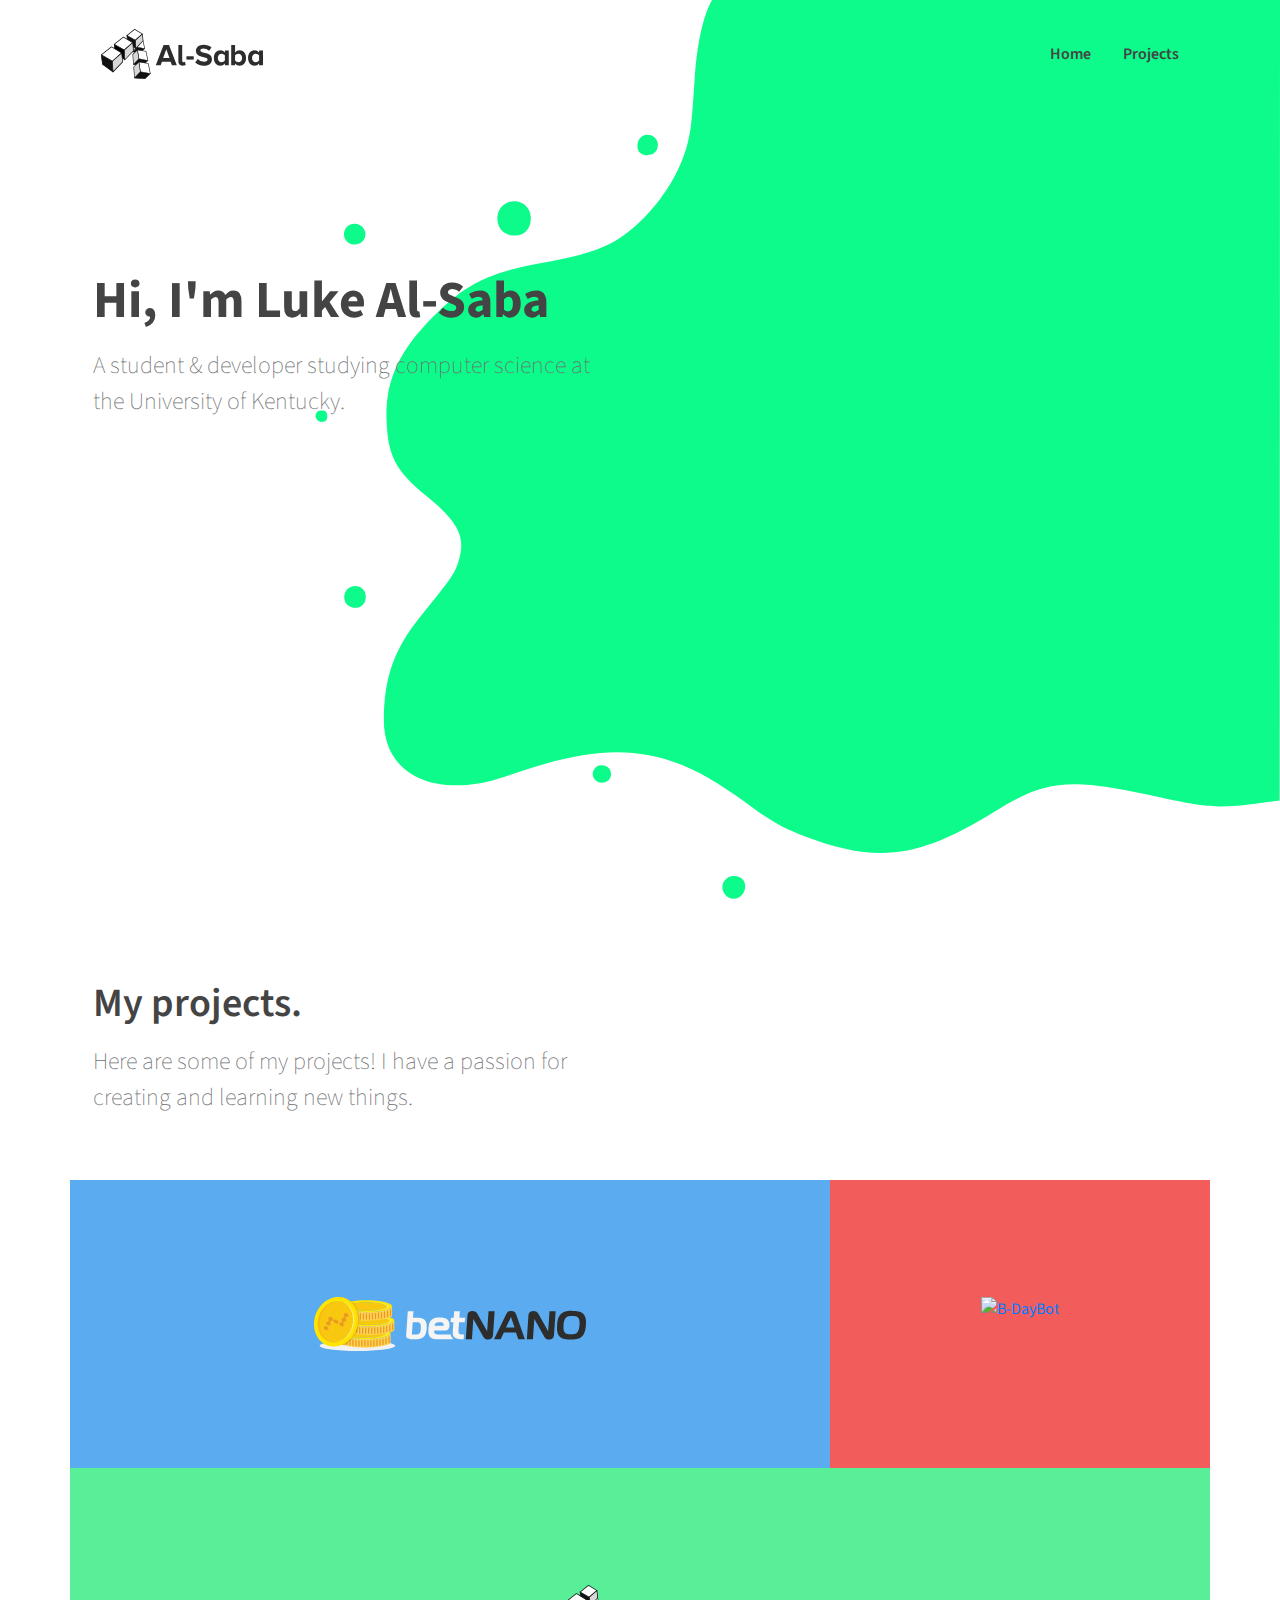
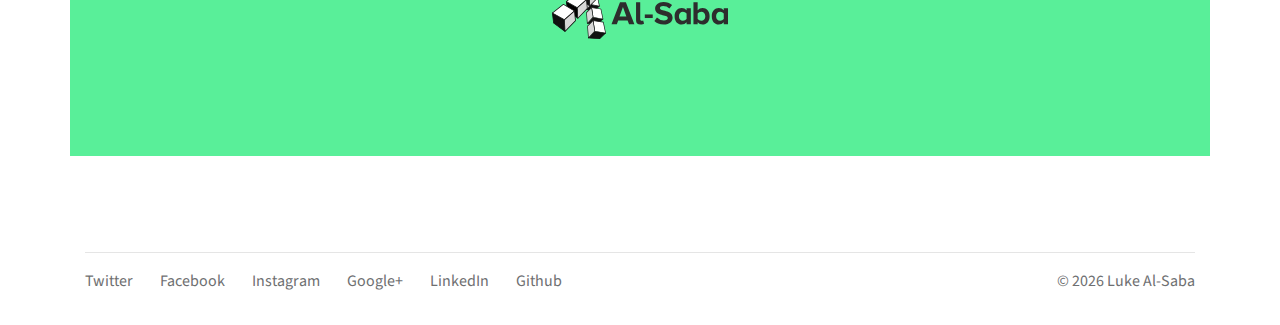
==== index.min.html @ 695acbe8 "Add Google Analytics" ====
<!doctype html>
<html lang="en" prefix="og: http://ogp.me/ns#">
<head>
<meta charset="utf-8">
<title>Luke Al-Saba | Developer Portfolio</title>
<meta name="viewport" content="width=device-width,initial-scale=1,shrink-to-fit=no">
<meta name="title" content="Luke Al-Saba | Developer Portfolio">
<meta name="author" content="Luke Al-Saba">
<meta name="description" content="Luke Al-Saba is a computer science student/developer at the University of Kentucky.">
<link rel="stylesheet" href="https://maxcdn.bootstrapcdn.com/bootstrap/4.0.0/css/bootstrap.min.css">
<link rel="stylesheet" href="https://fonts.googleapis.com/css?family=Source+Sans+Pro">
<link rel="stylesheet" type="text/css" href="css/style.css">
<link rel="image_src" href="https://al-saba.com/img/branding/al-saba.png">
<link rel="apple-touch-icon" sizes="180x180" href="img/branding/icons/apple-touch-icon.png">
<link rel="icon" type="image/png" sizes="32x32" href="img/branding/icons/favicon-32x32.png">
<link rel="icon" type="image/png" sizes="16x16" href="img/branding/icons/favicon-16x16.png">
<link rel="manifest" href="img/branding/icons/site.webmanifest">
<link rel="mask-icon" href="img/branding/icons/safari-pinned-tab.svg" color="#5bbad5">
<link rel="shortcut icon" href="img/branding/icons/favicon.ico">
<meta name="msapplication-TileColor" content="#ffffff">
<meta name="msapplication-config" content="img/branding/icons/browserconfig.xml">
<meta name="theme-color" content="#ffffff">
<script type="application/ld+json">
{
        "@context": "http://schema.org/",
        "@type": "Person",
        "name": "Luke Al-Saba",
        "jobTitle": "Developer",
        "url": "https://al-saba.com/",
        "image": "https://al-saba.com/img/branding/al-saba.png",
        "sameAs": [
            "https://twitter.com/LukeAlSaba/",
            "https://www.facebook.com/LukeAlSaba/",
            "https://www.instagram.com/LukeAlSaba/",
            "https://plus.google.com/+LukeAlSaba/",
            "https://www.linkedin.com/in/LukeAlSaba/",
            "https://github.com/LukeAlSaba/",
            "https://al-saba.com/"
        ]
    }
</script>
<meta property="og:type" content="website">
<meta property="og:locale" content="en_US">
<meta property="og:url" content="https://al-saba.com/">
<meta property="og:site_name" content="Luke Al-Saba">
<meta property="og:title" content="Luke Al-Saba | Developer Portfolio">
<meta property="og:description" content="Luke Al-Saba is a computer science student/developer at the University of Kentucky.">
<meta property="og:image" content="https://al-saba.com/img/branding/al-saba.png">
<meta property="og:image:type" content="image/png">
<meta property="og:image:width" content="400">
<meta property="og:image:height" content="400">
<meta property="og:image:alt" content="Al-Saba Logo">
<meta name="twitter:card" content="summary">
<meta name="twitter:site" content="@LukeAlSaba">
<meta name="twitter:title" content="Luke Al-Saba | Developer Portfolio">
<meta name="twitter:description" content="Luke Al-Saba is a computer science student/developer at the University of Kentucky.">
<meta name="twitter:image" content="https://al-saba.com/img/branding/al-saba.png">
<meta name="twitter:image:alt" content="Al-Saba Logo">
<meta itemprop="url" content="https://al-saba.com/">
<meta itemprop="name" content="Luke Al-Saba">
<meta itemprop="description" content="Luke Al-Saba is a computer science student/developer at the University of Kentucky.">
<meta itemprop="image" content="https://al-saba.com/img/branding/al-saba.png">
<meta itemprop="thumbnailUrl" content="https://al-saba.com/img/branding/al-saba.png">
<script async src="https://www.googletagmanager.com/gtag/js?id=UA-119254721-1"></script>
<script>function gtag(){dataLayer.push(arguments)}window.dataLayer=window.dataLayer||[],gtag("js",new Date),gtag("config","UA-119254721-1")</script>
</head>
<body>
<img src="img/branding/al-saba.png" style="position:absolute;width:100%;z-index:-100" alt="image_src">
<header class="home container" role="banner">
<nav class="navbar navbar-light navbar-expand-lg py-4" role="navigation">
<a class="navbar-brand" href="https://al-saba.com/">
<img src="img/branding/al-saba.svg" alt="Al-Saba Logo">
</a>
<div id="navbar-content" class="collapse navbar-collapse">
<ul class="navbar-nav ml-auto">
<li class="nav-item" onclick='scroll_to_section(".home")'>Home</li>
<li class="nav-item" onclick='scroll_to_section(".projects")'>Projects</li>
</ul>
</div>
</nav>
<div class="row">
<div class="col-xs-12 col-md-6 pl-2">
<h1 class="col-12 mb-3">Hi, I'm <span>Luke Al-Saba</span></h1>
<p class="col-12">A student & developer studying computer science at the University of Kentucky.</p>
</div>
<img class="background" src="img/illustrations/background.svg" alt="">
<div id="webgl" class="col-xs-12 col-md-6 p-0"></div>
</div>
</header>
<main class="container">
<section class="projects">
<div class="row mt-5 pl-2">
<h2 class="col-12 mb-3">My projects.</h2>
<p class="col-xs-12 col-md-8 col-lg-6">Here are some of my projects! I have a passion for creating and learning new things.</p>
</div>
<div class="row my-5">
<a id="betnano" class="col-xs-12 col-md-8 project" href="https://github.com/LukeAlSaba/betnano.win" target="_blank" rel="noopener">
<div class="row h-100">
<img src="img/projects/betnano.svg" class="m-auto d-block" title="betNano" alt="betNano">
</div>
</a>
<a id="b-daybot" class="col-xs-12 col-md-4 project" href="https://github.com/LukeAlSaba/B-DayBot" target="_blank" rel="noopener">
<div class="row h-100">
<img src="img/projects/b-daybot.svg" class="m-auto d-block" title="B-DayBot" alt="B-DayBot">
</div>
</a>
<a id="al-saba" class="col-12 project" href="https://github.com/LukeAlSaba/al-saba.com" target="_blank" rel="noopener">
<div class="row h-100">
<img src="img/branding/al-saba.svg" class="m-auto d-block" title="Al-Saba" alt="Al-Saba">
</div>
</a>
</div>
</section>
<hr>
<footer class="row" role="contentinfo">
<ul class="col-xs-12 col-md-8">
<li><a href="https://twitter.com/LukeAlSaba/" target="_blank" rel="noopener">Twitter</a></li>
<li><a href="https://www.facebook.com/LukeAlSaba/" target="_blank" rel="noopener">Facebook</a></li>
<li><a href="https://www.instagram.com/LukeAlSaba/" target="_blank" rel="noopener">Instagram</a></li>
<li><a href="https://plus.google.com/+LukeAlSaba/" target="_blank" rel="noopener">Google+</a></li>
<li><a href="https://www.linkedin.com/in/LukeAlSaba/" target="_blank" rel="noopener">LinkedIn</a></li>
<li><a href="https://github.com/LukeAlSaba/" target="_blank" rel="noopener">Github</a></li>
</ul>
<div id="copyright" class="col-sm-12 col-md-4 text-md-right"></div>
</footer>
</main>
<script src="https://ajax.googleapis.com/ajax/libs/jquery/3.3.1/jquery.min.js"></script>
<script type="text/javascript" src="https://cdnjs.cloudflare.com/ajax/libs/three.js/91/three.min.js"></script>
<script src="js/webgl.min.js"></script>
<script type="text/javascript">function scroll_to_section(o){$("html").animate({scrollTop:$(o).offset().top},"slow")}$("#copyright").html("&copy "+(new Date).getFullYear()+" Luke Al-Saba")</script>
</body>
</html>
---- css/style.css ----
*:not(.background){z-index:1}html,body{font-family:"Source Sans Pro", sans-serif;text-align:left;background:#fff;color:#444}.background{position:absolute;height:110vh;top:0;right:0}header{height:100vh}section{padding:2em 0}#webgl{height:50vh;margin-top:12vh}nav img{height:2.5em}nav li{margin-left:2em;font-size:1em;font-weight:600}nav li:hover{cursor:pointer;color:#585858}h1{margin-top:18vh;font-size:3.25em;font-weight:bolder}h2{font-size:2.5em;font-weight:600}p{font-size:1.5em;font-weight:100;color:#6e6f71}span{white-space:nowrap}.project{padding:13vh 0;transition:all .12s ease-in-out}.project:hover{cursor:pointer}.project img{height:6vh}#betnano{background:#5babf1}#betnano:hover{background:#6fbfff}#b-daybot{background:#f25d5c}#b-daybot:hover{background:#ff7170}#al-saba{background:#59ef99}#al-saba:hover{background:#6dffad}footer{padding-bottom:1em;font-size:1em;color:#6e6f71}footer li{display:inline;margin-right:1.5em;list-style-type:none}footer a{text-decoration:none;color:#6e6f71}footer a:hover{color:#4e4f51}@media (max-width: 768px){h1{margin-top:6vh;font-size:2.5em}h2{font-size:2.25em}footer ul,footer div{text-align:center}#webgl{height:40vh;margin-top:0}}
/*# sourceMappingURL=style.css.map */
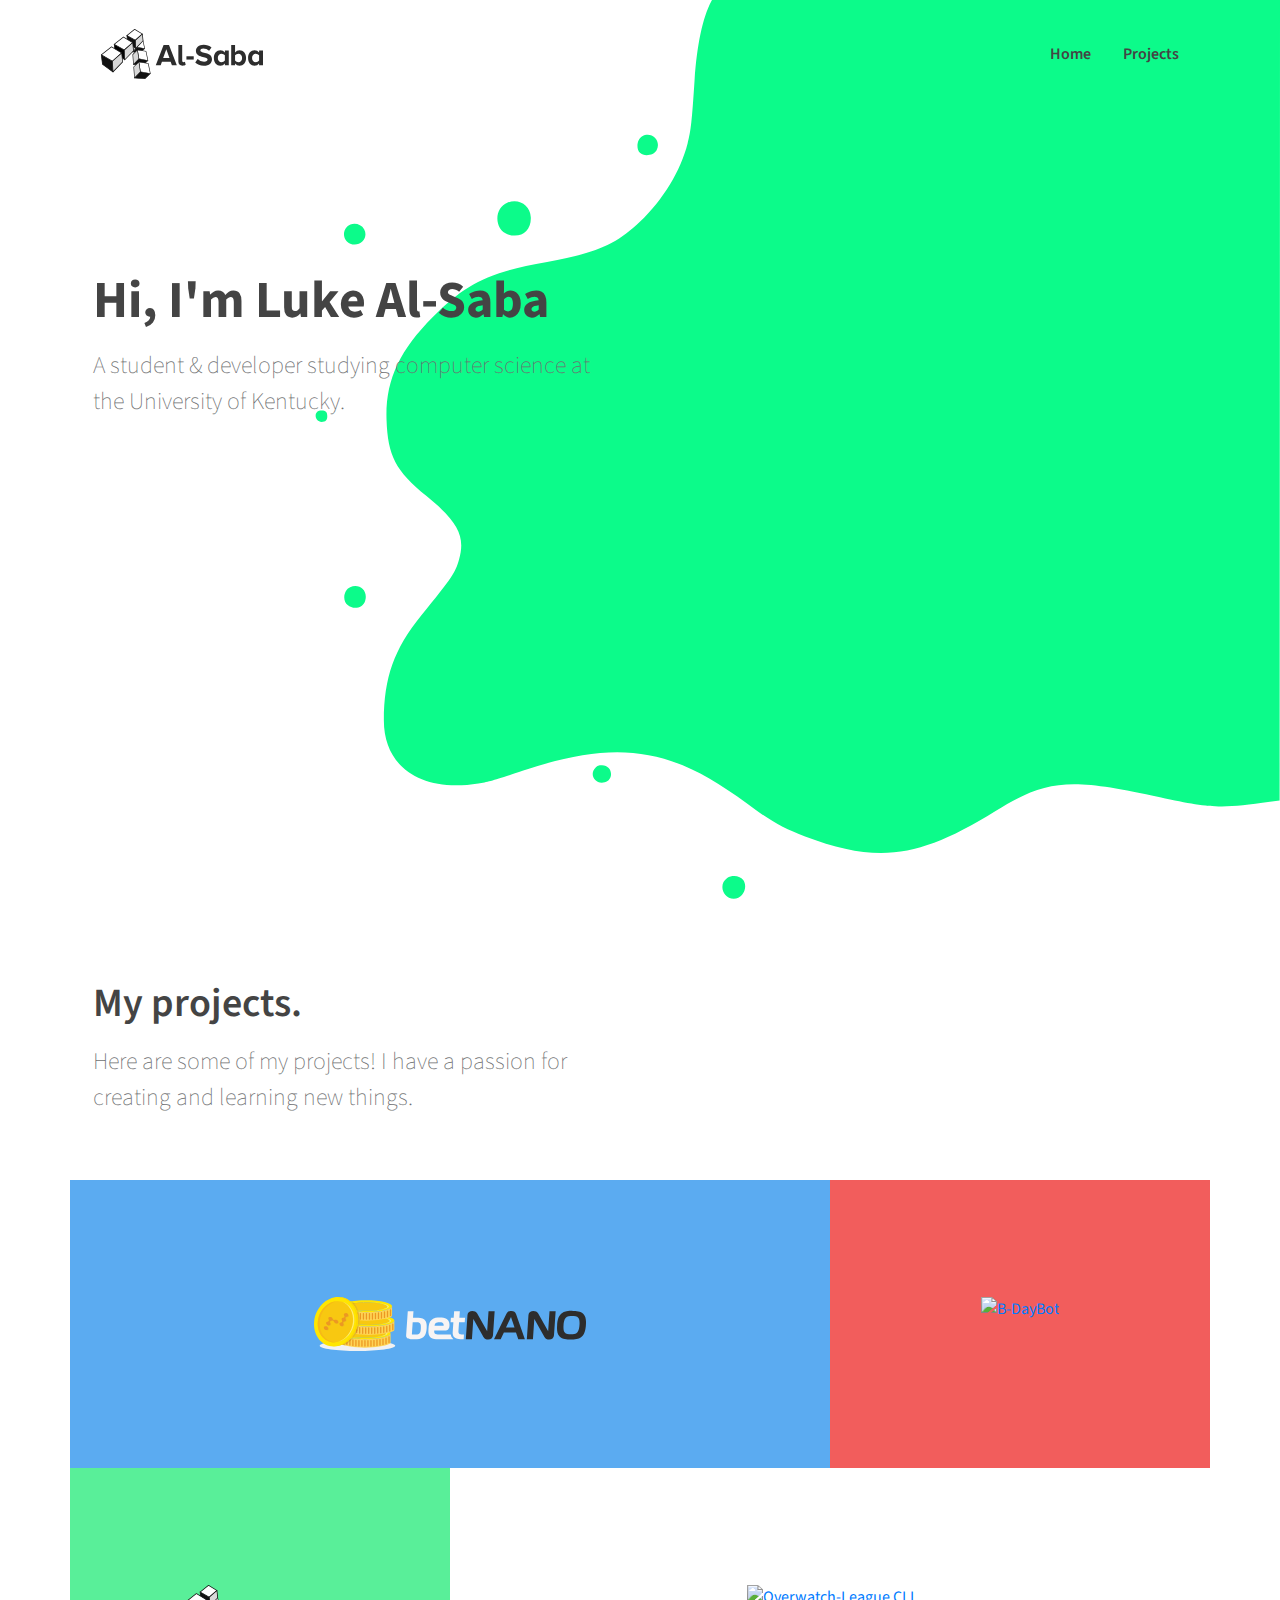
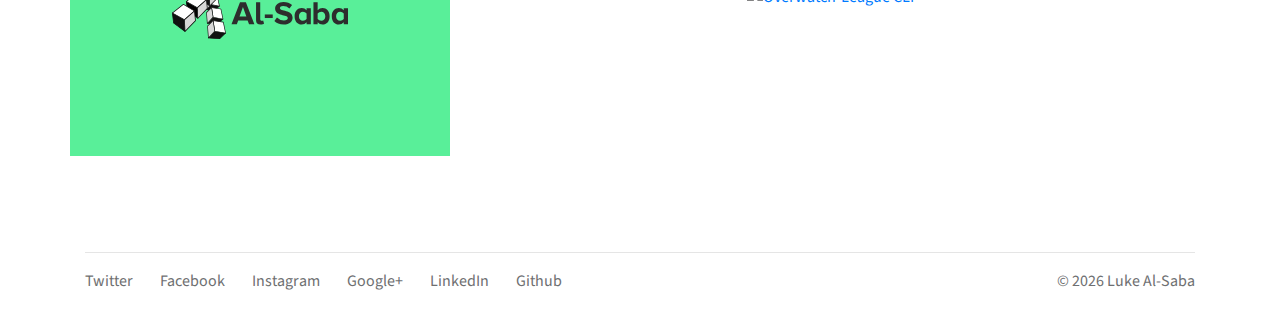
==== commit 24cb6016: "Change link for betnano project" ====
--- a/index.min.html
+++ b/index.min.html
@@ -94,7 +94,7 @@
 <p class="col-xs-12 col-md-8 col-lg-6">Here are some of my projects! I have a passion for creating and learning new things.</p>
 </div>
 <div class="row my-5">
-<a id="betnano" class="col-xs-12 col-md-8 project" href="https://github.com/LukeAlSaba/betnano.win" target="_blank" rel="noopener">
+<a id="betnano" class="col-xs-12 col-md-8 project" href="https://betnano.win/" target="_blank" rel="noopener">
 <div class="row h-100">
 <img src="img/projects/betnano.svg" class="m-auto d-block" title="betNano" alt="betNano">
 </div>
@@ -104,9 +104,14 @@
 <img src="img/projects/b-daybot.svg" class="m-auto d-block" title="B-DayBot" alt="B-DayBot">
 </div>
 </a>
-<a id="al-saba" class="col-12 project" href="https://github.com/LukeAlSaba/al-saba.com" target="_blank" rel="noopener">
+<a id="al-saba" class="col-xs-12 col-md-4 project" href="https://github.com/LukeAlSaba/al-saba.com" target="_blank" rel="noopener">
 <div class="row h-100">
 <img src="img/branding/al-saba.svg" class="m-auto d-block" title="Al-Saba" alt="Al-Saba">
+</div>
+</a>
+<a id="overwatch-league" class="col-xs-12 col-md-8 project" href="https://github.com/LukeAlSaba/overwatch-league" target="_blank" rel="noopener">
+<div class="row h-100">
+<img src="img/projects/overwatch-league.svg" class="m-auto d-block" title="Overwatch-League CLI" alt="Overwatch-League CLI">
 </div>
 </a>
 </div>
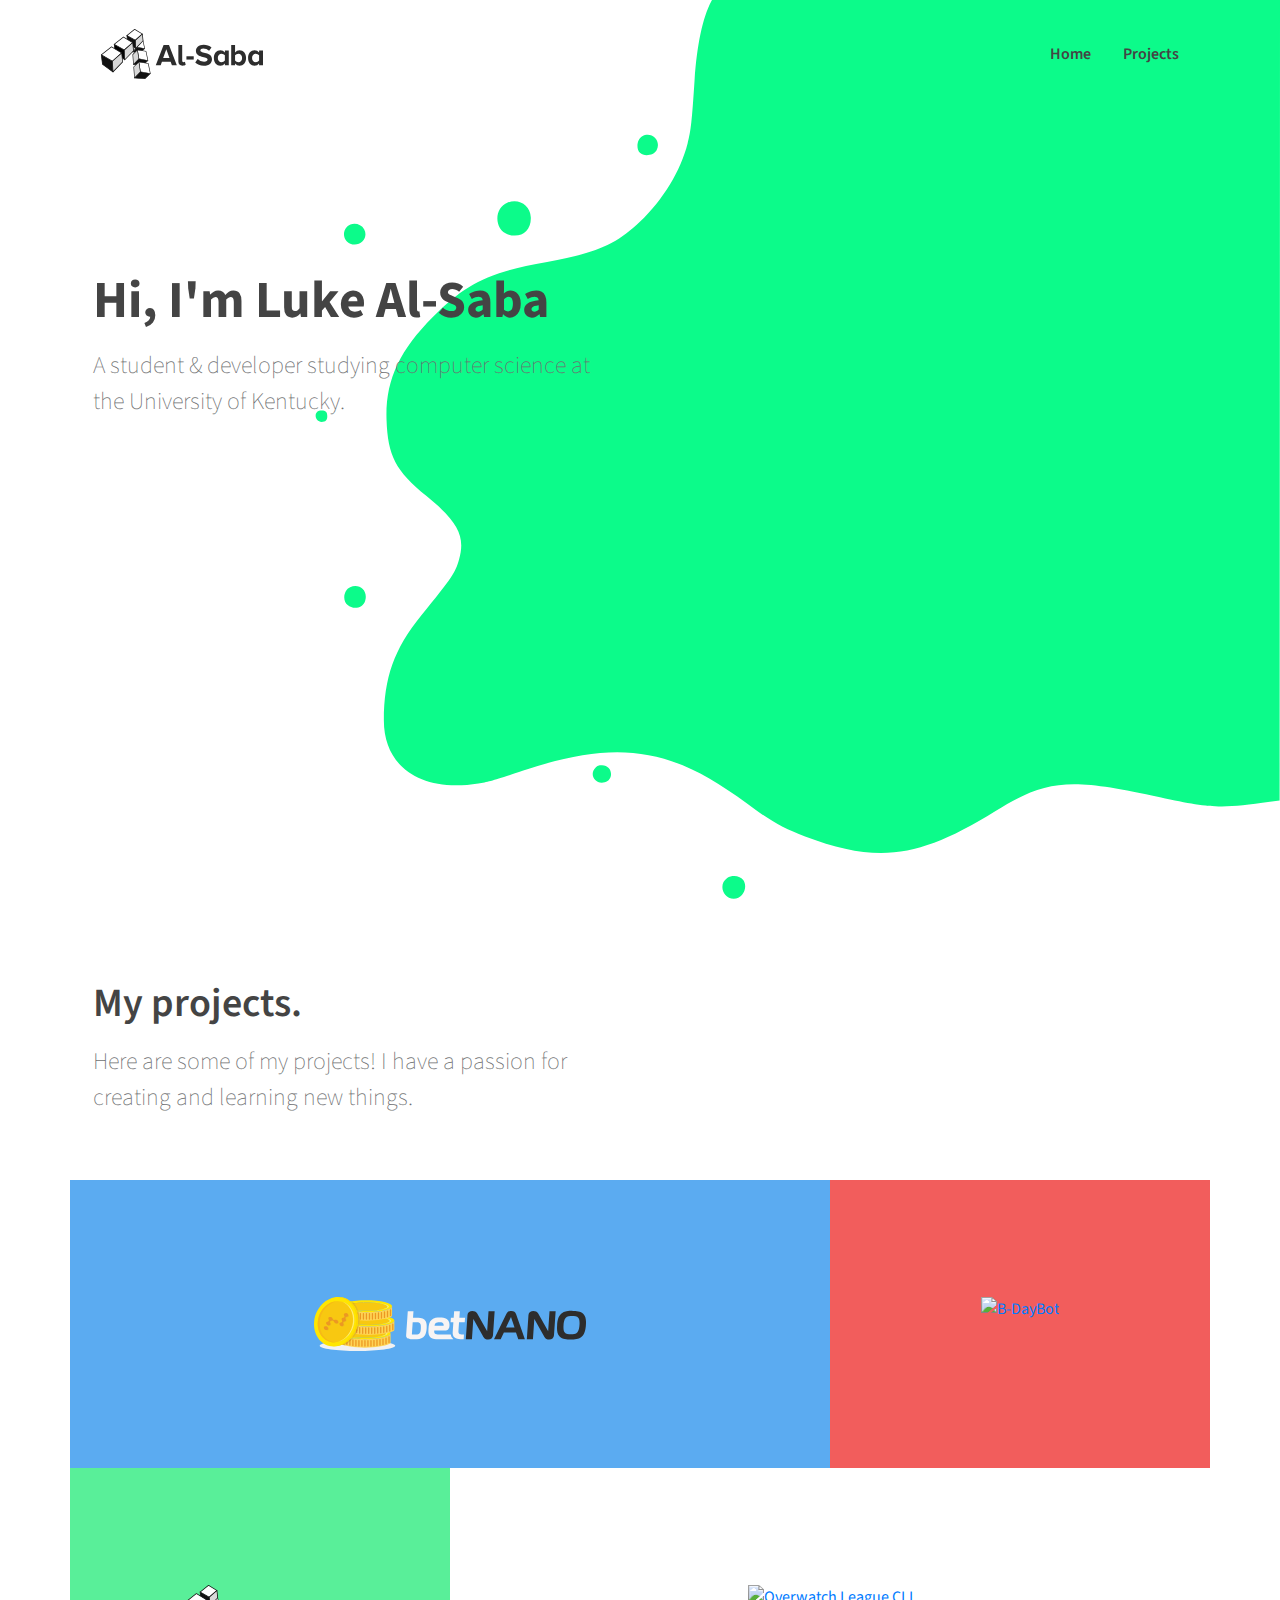
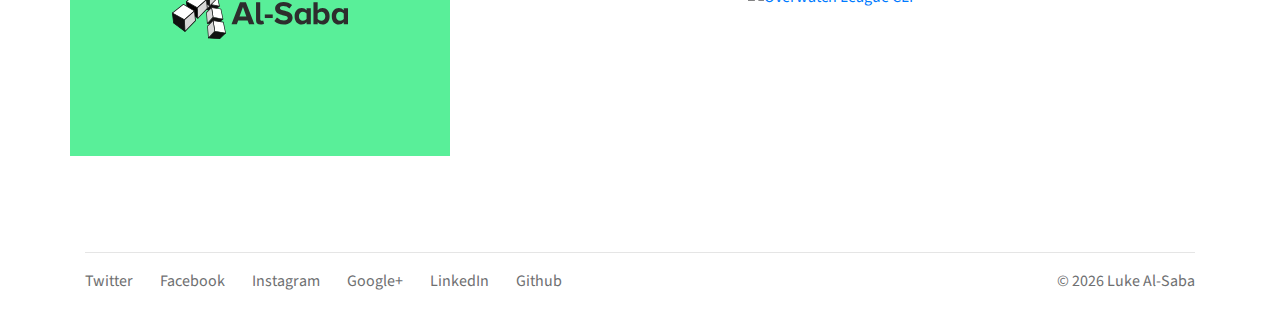
==== commit c4aea5be: "Fix owleague project link" ====
--- a/index.min.html
+++ b/index.min.html
@@ -109,9 +109,9 @@
 <img src="img/branding/al-saba.svg" class="m-auto d-block" title="Al-Saba" alt="Al-Saba">
 </div>
 </a>
-<a id="overwatch-league" class="col-xs-12 col-md-8 project" href="https://github.com/LukeAlSaba/overwatch-league" target="_blank" rel="noopener">
+<a id="overwatch-league" class="col-xs-12 col-md-8 project" href="https://github.com/LukeAlSaba/owleague" target="_blank" rel="noopener">
 <div class="row h-100">
-<img src="img/projects/overwatch-league.svg" class="m-auto d-block" title="Overwatch-League CLI" alt="Overwatch-League CLI">
+<img src="img/projects/overwatch-league.svg" class="m-auto d-block" title="Overwatch League CLI" alt="Overwatch League CLI">
 </div>
 </a>
 </div>
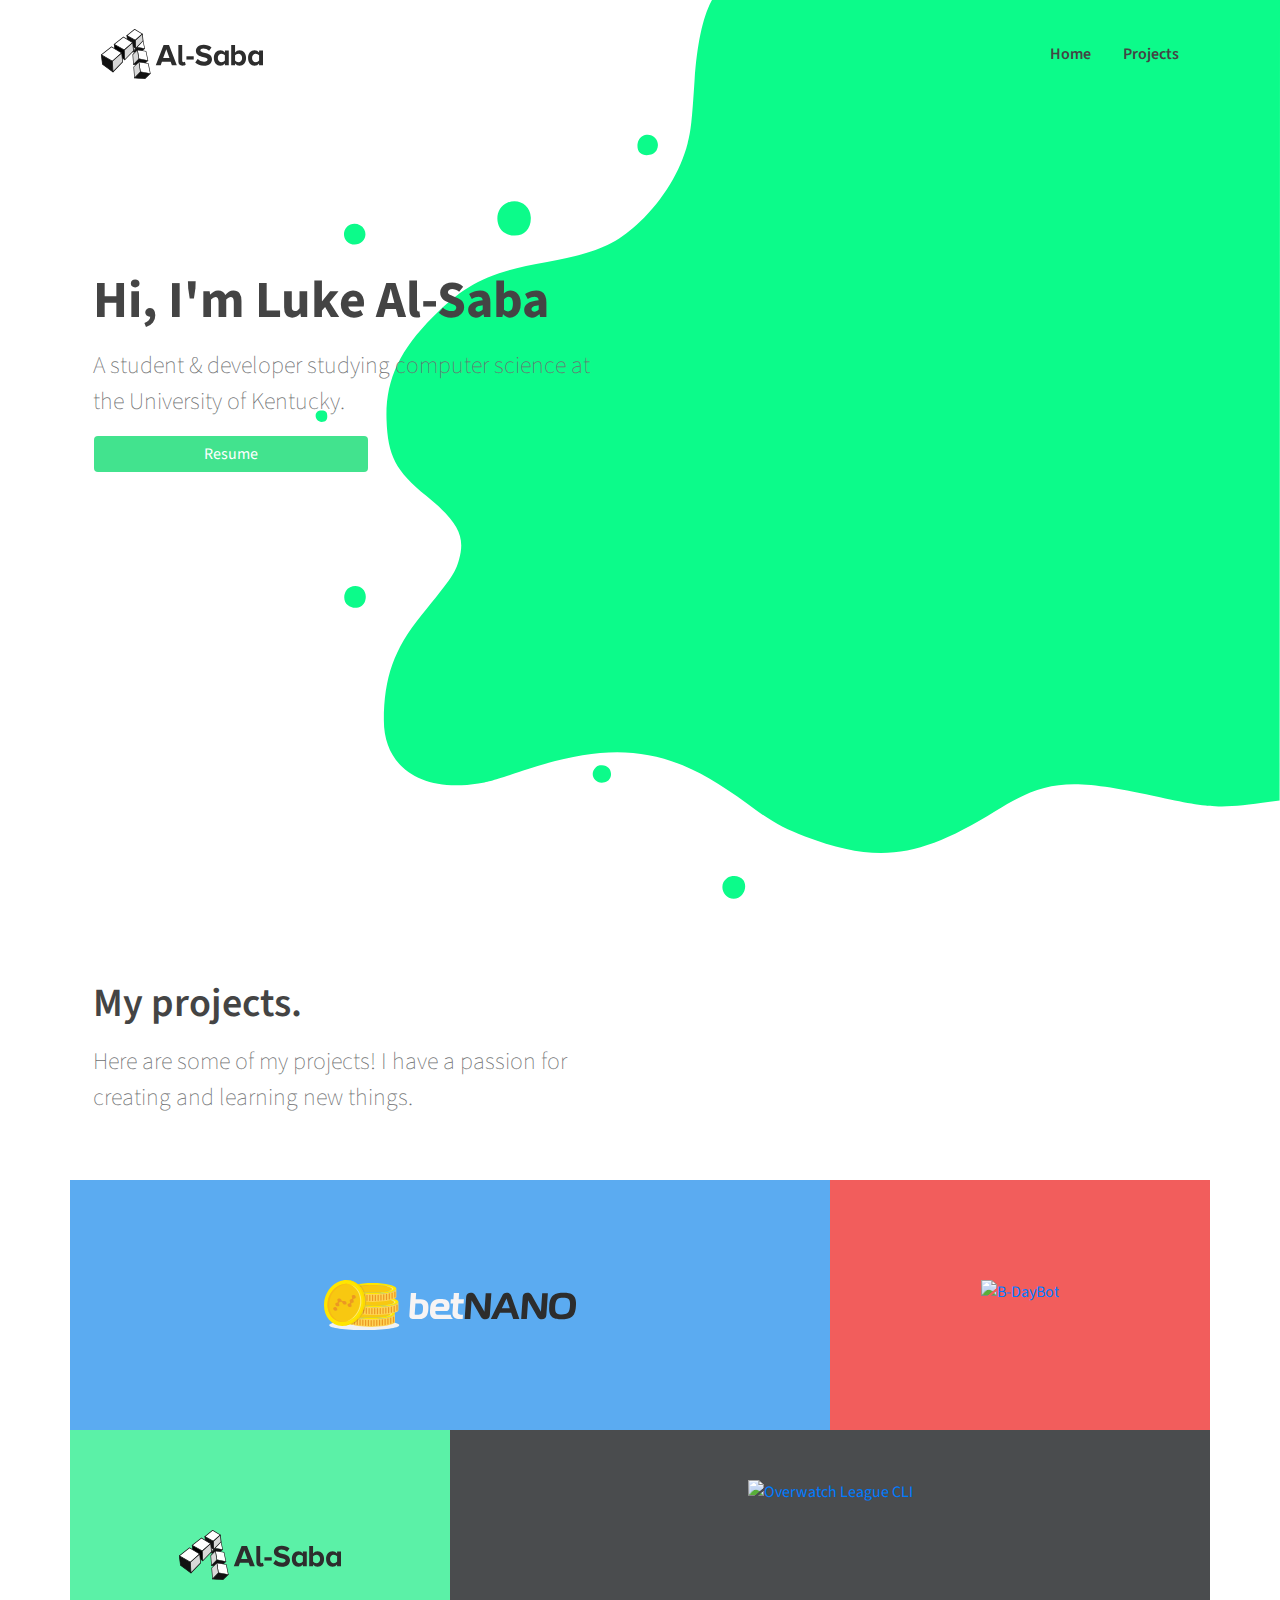
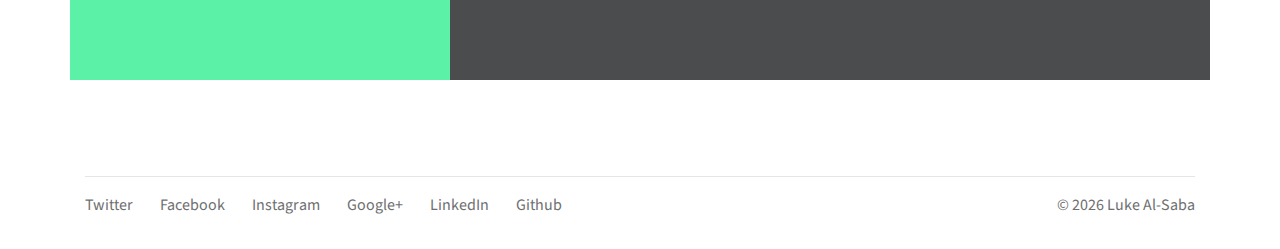
==== commit de09bce8: "Add button that links to resume" ====
--- a/index.min.html
+++ b/index.min.html
@@ -82,6 +82,7 @@
 <div class="col-xs-12 col-md-6 pl-2">
 <h1 class="col-12 mb-3">Hi, I'm <span>Luke Al-Saba</span></h1>
 <p class="col-12">A student & developer studying computer science at the University of Kentucky.</p>
+<a href="documents/resume.pdf" target="_blank" rel="noopener"><button class="col-6 ml-3">Resume</button></a>
 </div>
 <img class="background" src="img/illustrations/background.svg" alt="">
 <div id="webgl" class="col-xs-12 col-md-6 p-0"></div>
--- a/css/style.css
+++ b/css/style.css
@@ -1,2 +1,2 @@
-*:not(.background){z-index:1}html,body{font-family:"Source Sans Pro", sans-serif;text-align:left;background:#fff;color:#444}.background{position:absolute;height:110vh;top:0;right:0}header{height:100vh}section{padding:2em 0}#webgl{height:50vh;margin-top:12vh}nav img{height:2.5em}nav li{margin-left:2em;font-size:1em;font-weight:600}nav li:hover{cursor:pointer;color:#585858}h1{margin-top:18vh;font-size:3.25em;font-weight:bolder}h2{font-size:2.5em;font-weight:600}p{font-size:1.5em;font-weight:100;color:#6e6f71}span{white-space:nowrap}.project{padding:13vh 0;transition:all .12s ease-in-out}.project:hover{cursor:pointer}.project img{height:6vh}#betnano{background:#5babf1}#betnano:hover{background:#6fbfff}#b-daybot{background:#f25d5c}#b-daybot:hover{background:#ff7170}#al-saba{background:#59ef99}#al-saba:hover{background:#6dffad}footer{padding-bottom:1em;font-size:1em;color:#6e6f71}footer li{display:inline;margin-right:1.5em;list-style-type:none}footer a{text-decoration:none;color:#6e6f71}footer a:hover{color:#4e4f51}@media (max-width: 768px){h1{margin-top:6vh;font-size:2.5em}h2{font-size:2.25em}footer ul,footer div{text-align:center}#webgl{height:40vh;margin-top:0}}
+*:not(.background){z-index:1}html,body{font-family:"Source Sans Pro", sans-serif;text-align:left;background:#fff;color:#444}.background{position:absolute;height:110vh;min-height:400px;top:0;right:0}header{height:100vh}section{padding:2em 0}#webgl{height:50vh;min-height:200px;margin-top:12vh}nav img{height:2.5em}nav li{margin-left:2em;font-size:1em;font-weight:600}nav li:hover{cursor:pointer;color:#585858}h1{margin-top:18vh;font-size:3.25em;font-weight:bolder}h2{font-size:2.5em;font-weight:600}p{font-size:1.5em;font-weight:100;color:#6e6f71}span{white-space:nowrap}button{padding:6px;border-radius:4px;border:0 none;cursor:pointer;transition:all 150ms linear;background:#42e38e;color:#fff}button:hover{transition:all 150ms linear;opacity:.85}button:active{transition:all 150ms linear;opacity:.75}button:focus{outline:1px solid #fff;outline-offset:-4px}.project{height:30vh;max-height:250px;min-height:125px;transition:all .12s ease-in-out}.project:hover{cursor:pointer}.project img{height:6.5vh;max-height:50px;min-height:32px}#betnano{background:#5babf1}#betnano:hover{background:#6fbfff}#b-daybot{background:#f25d5c}#b-daybot:hover{background:#ff7170}#al-saba{background:#5bf1a7}#al-saba:hover{background:#6fffbb}#overwatch-league{background:#4A4C4E}#overwatch-league:hover{background:#5e6062}#overwatch-league img{height:18vh;max-height:150px;min-height:75px}footer{padding-bottom:1em;font-size:1em;color:#6e6f71}footer li{display:inline;margin-right:1.5em;list-style-type:none}footer a{text-decoration:none;color:#6e6f71}footer a:hover{color:#4e4f51}@media (max-width: 768px){h1{margin-top:6vh;font-size:2.5em}h2{font-size:2.25em}footer ul,footer div{text-align:center}#webgl{height:40vh;margin-top:0}}
 /*# sourceMappingURL=style.css.map */
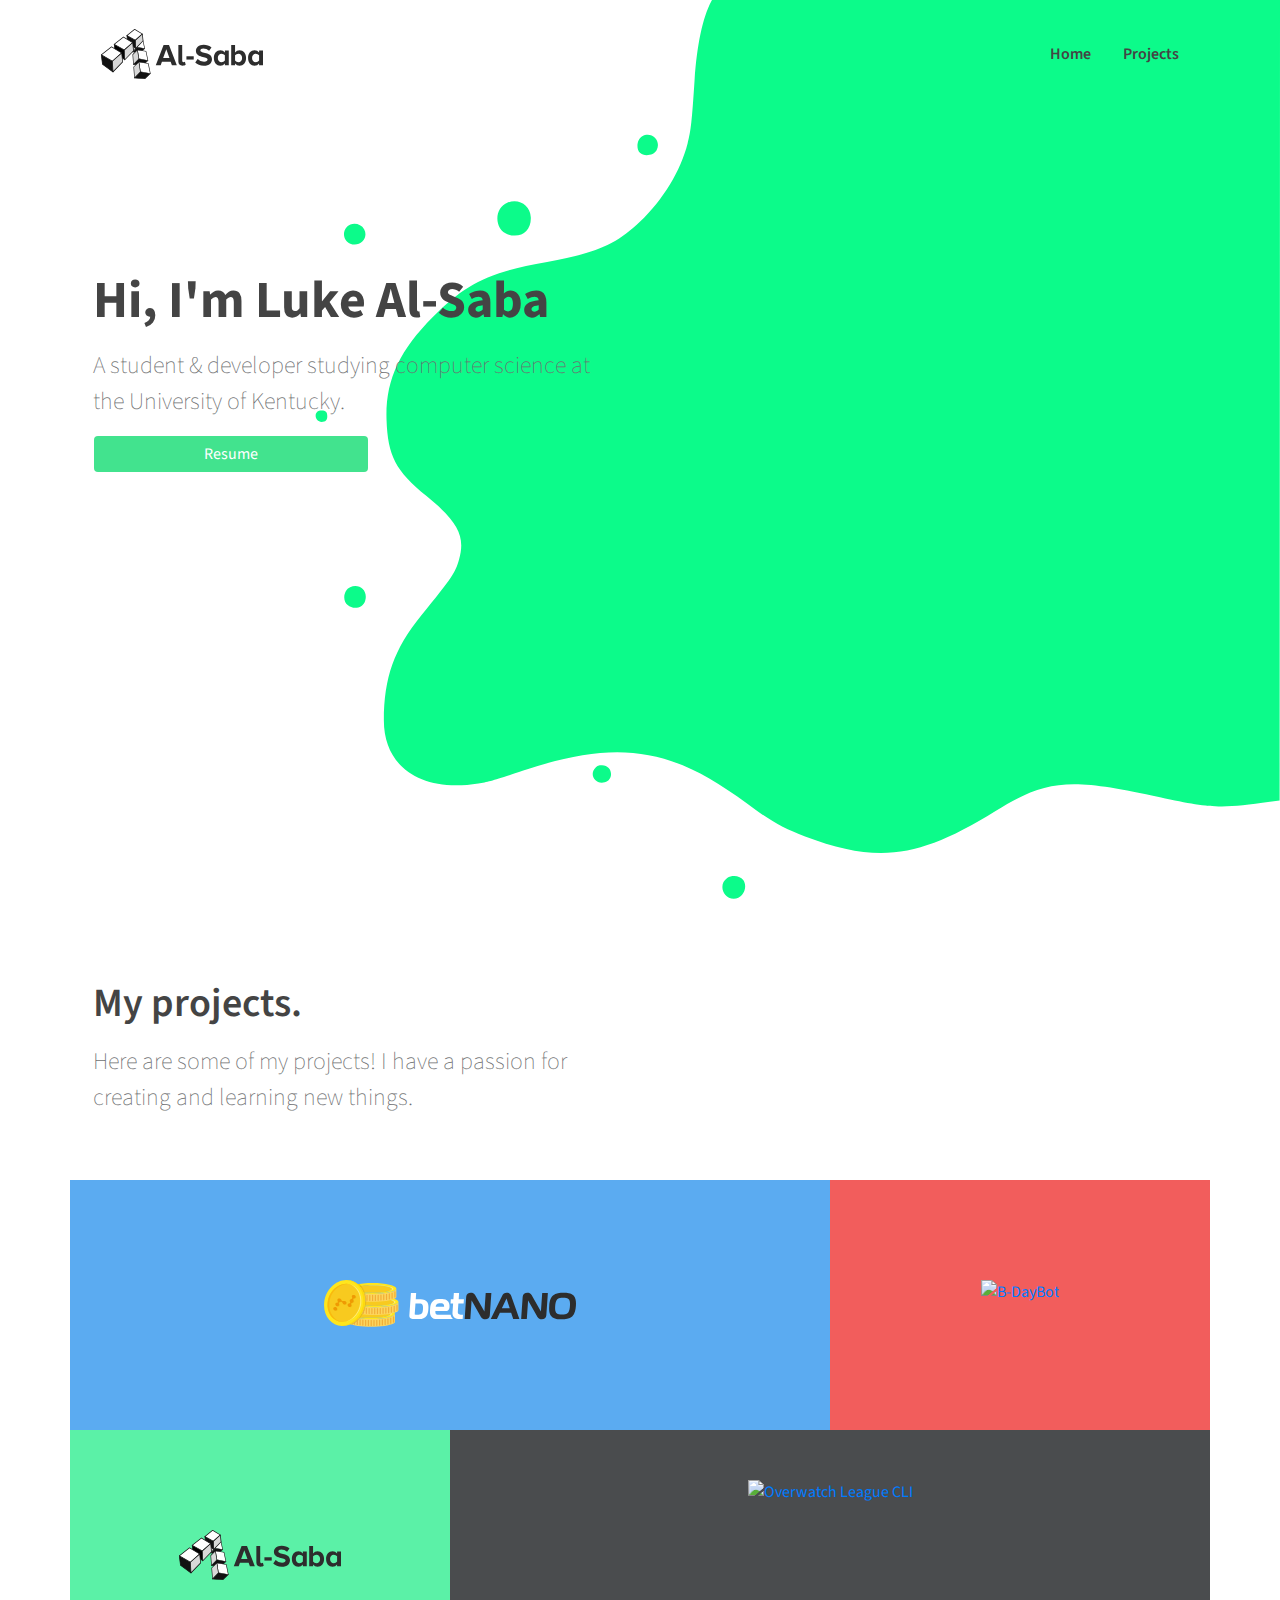
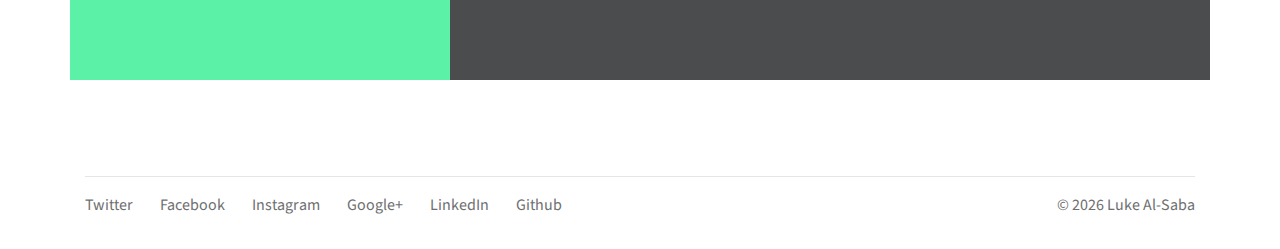
==== commit 78af62b9: "Convert resume page from pdf file to html file" ====
--- a/index.min.html
+++ b/index.min.html
@@ -82,7 +82,7 @@
 <div class="col-xs-12 col-md-6 pl-2">
 <h1 class="col-12 mb-3">Hi, I'm <span>Luke Al-Saba</span></h1>
 <p class="col-12">A student & developer studying computer science at the University of Kentucky.</p>
-<a href="documents/resume.pdf" target="_blank" rel="noopener"><button class="col-6 ml-3">Resume</button></a>
+<a href="resume.html" target="_blank" rel="noopener"><button class="col-6 ml-3">Resume</button></a>
 </div>
 <img class="background" src="img/illustrations/background.svg" alt="">
 <div id="webgl" class="col-xs-12 col-md-6 p-0"></div>
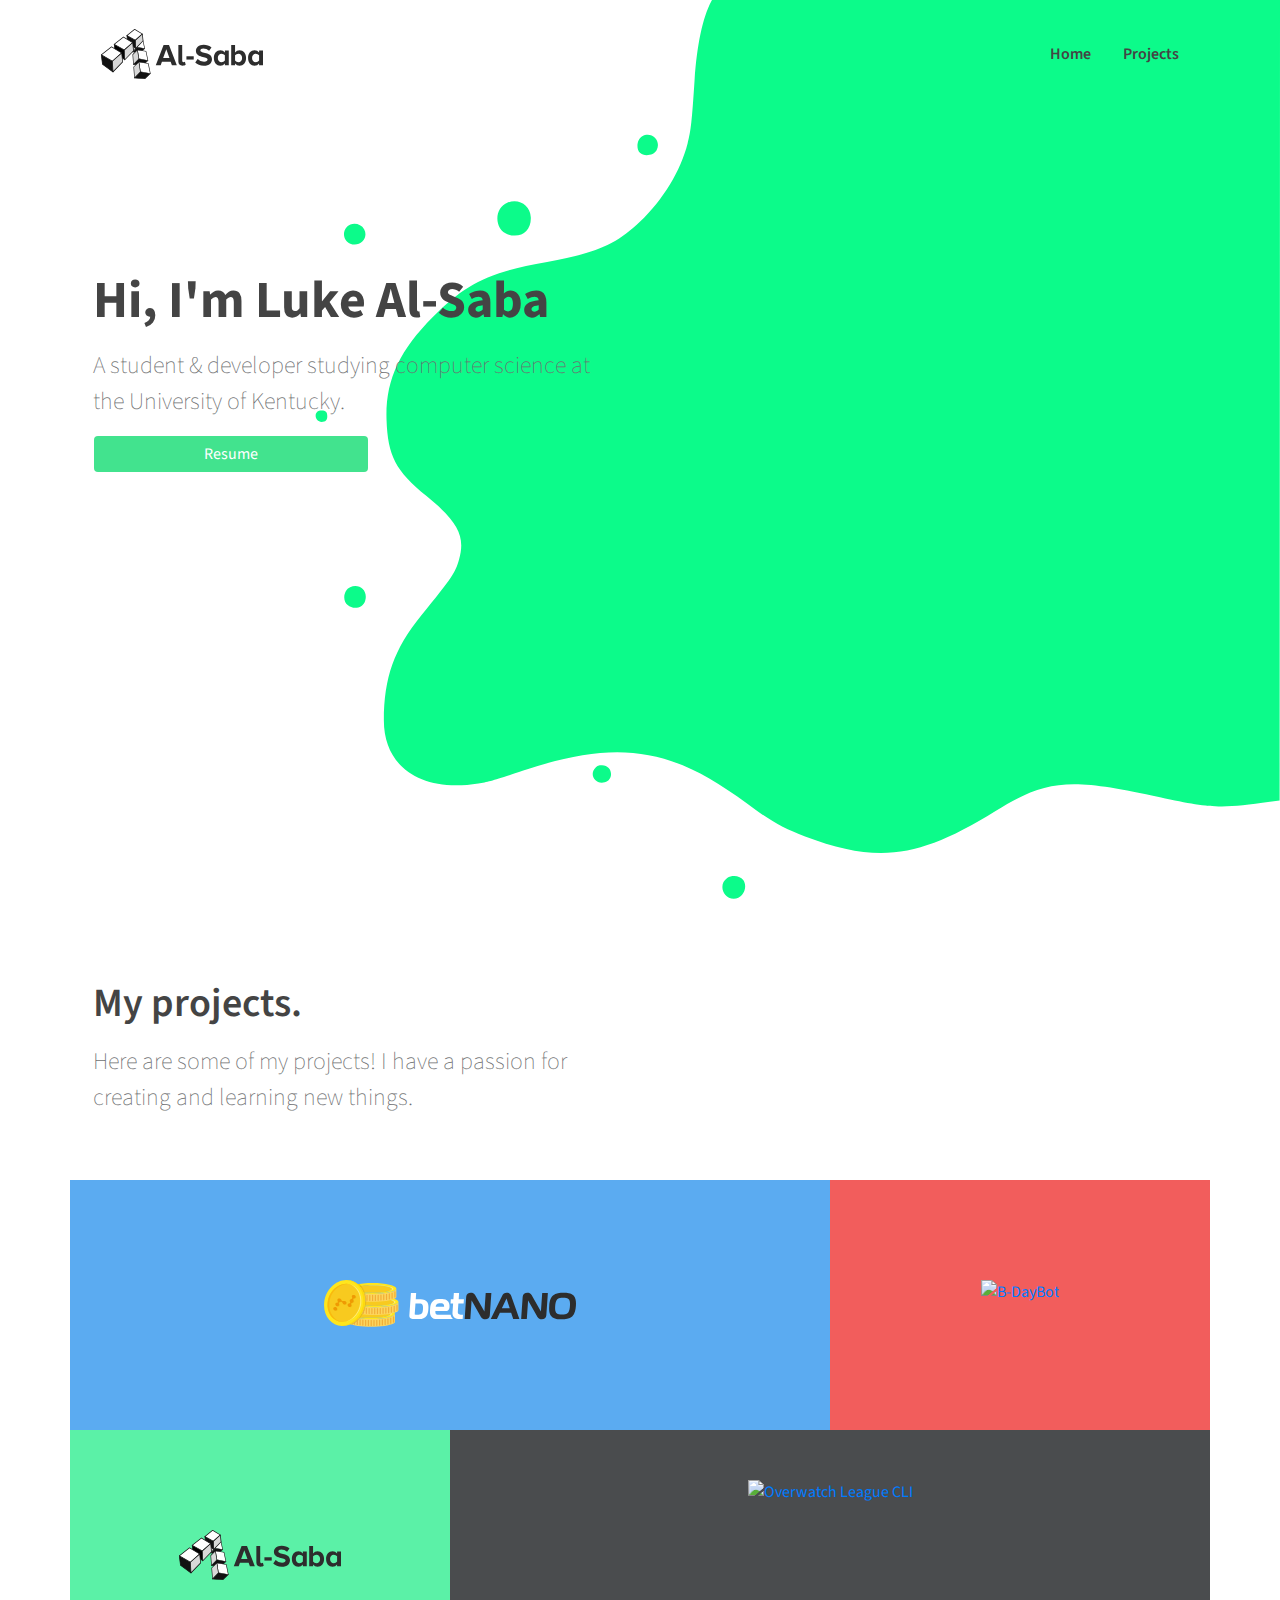
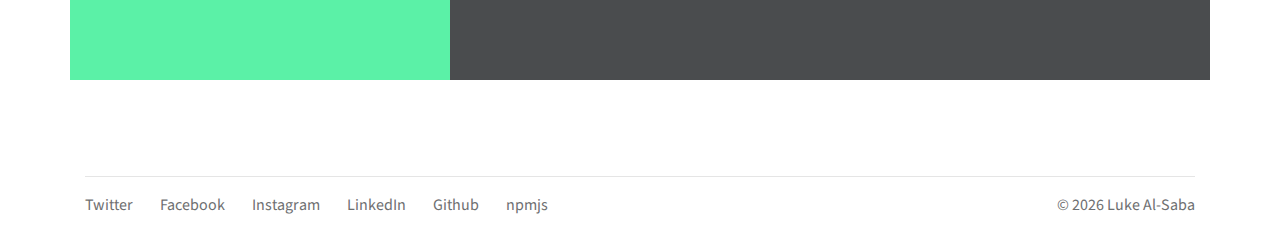
==== commit 309105e7: "Remove Google+ and add npmjs to linked accounts" ====
--- a/index.min.html
+++ b/index.min.html
@@ -32,9 +32,9 @@
             "https://twitter.com/LukeAlSaba/",
             "https://www.facebook.com/LukeAlSaba/",
             "https://www.instagram.com/LukeAlSaba/",
-            "https://plus.google.com/+LukeAlSaba/",
             "https://www.linkedin.com/in/LukeAlSaba/",
             "https://github.com/LukeAlSaba/",
+            "https://www.npmjs.com/~lukealsaba",
             "https://al-saba.com/"
         ]
     }
@@ -82,7 +82,7 @@
 <div class="col-xs-12 col-md-6 pl-2">
 <h1 class="col-12 mb-3">Hi, I'm <span>Luke Al-Saba</span></h1>
 <p class="col-12">A student & developer studying computer science at the University of Kentucky.</p>
-<a href="resume.html" target="_blank" rel="noopener"><button class="col-6 ml-3">Resume</button></a>
+<a href="resume.pdf" target="_blank" rel="noopener"><button class="col-6 ml-3">Resume</button></a>
 </div>
 <img class="background" src="img/illustrations/background.svg" alt="">
 <div id="webgl" class="col-xs-12 col-md-6 p-0"></div>
@@ -123,9 +123,9 @@
 <li><a href="https://twitter.com/LukeAlSaba/" target="_blank" rel="noopener">Twitter</a></li>
 <li><a href="https://www.facebook.com/LukeAlSaba/" target="_blank" rel="noopener">Facebook</a></li>
 <li><a href="https://www.instagram.com/LukeAlSaba/" target="_blank" rel="noopener">Instagram</a></li>
-<li><a href="https://plus.google.com/+LukeAlSaba/" target="_blank" rel="noopener">Google+</a></li>
 <li><a href="https://www.linkedin.com/in/LukeAlSaba/" target="_blank" rel="noopener">LinkedIn</a></li>
 <li><a href="https://github.com/LukeAlSaba/" target="_blank" rel="noopener">Github</a></li>
+<li><a href="https://www.npmjs.com/~lukealsaba" target="_blank" rel="noopener">npmjs</a></li>
 </ul>
 <div id="copyright" class="col-sm-12 col-md-4 text-md-right"></div>
 </footer>
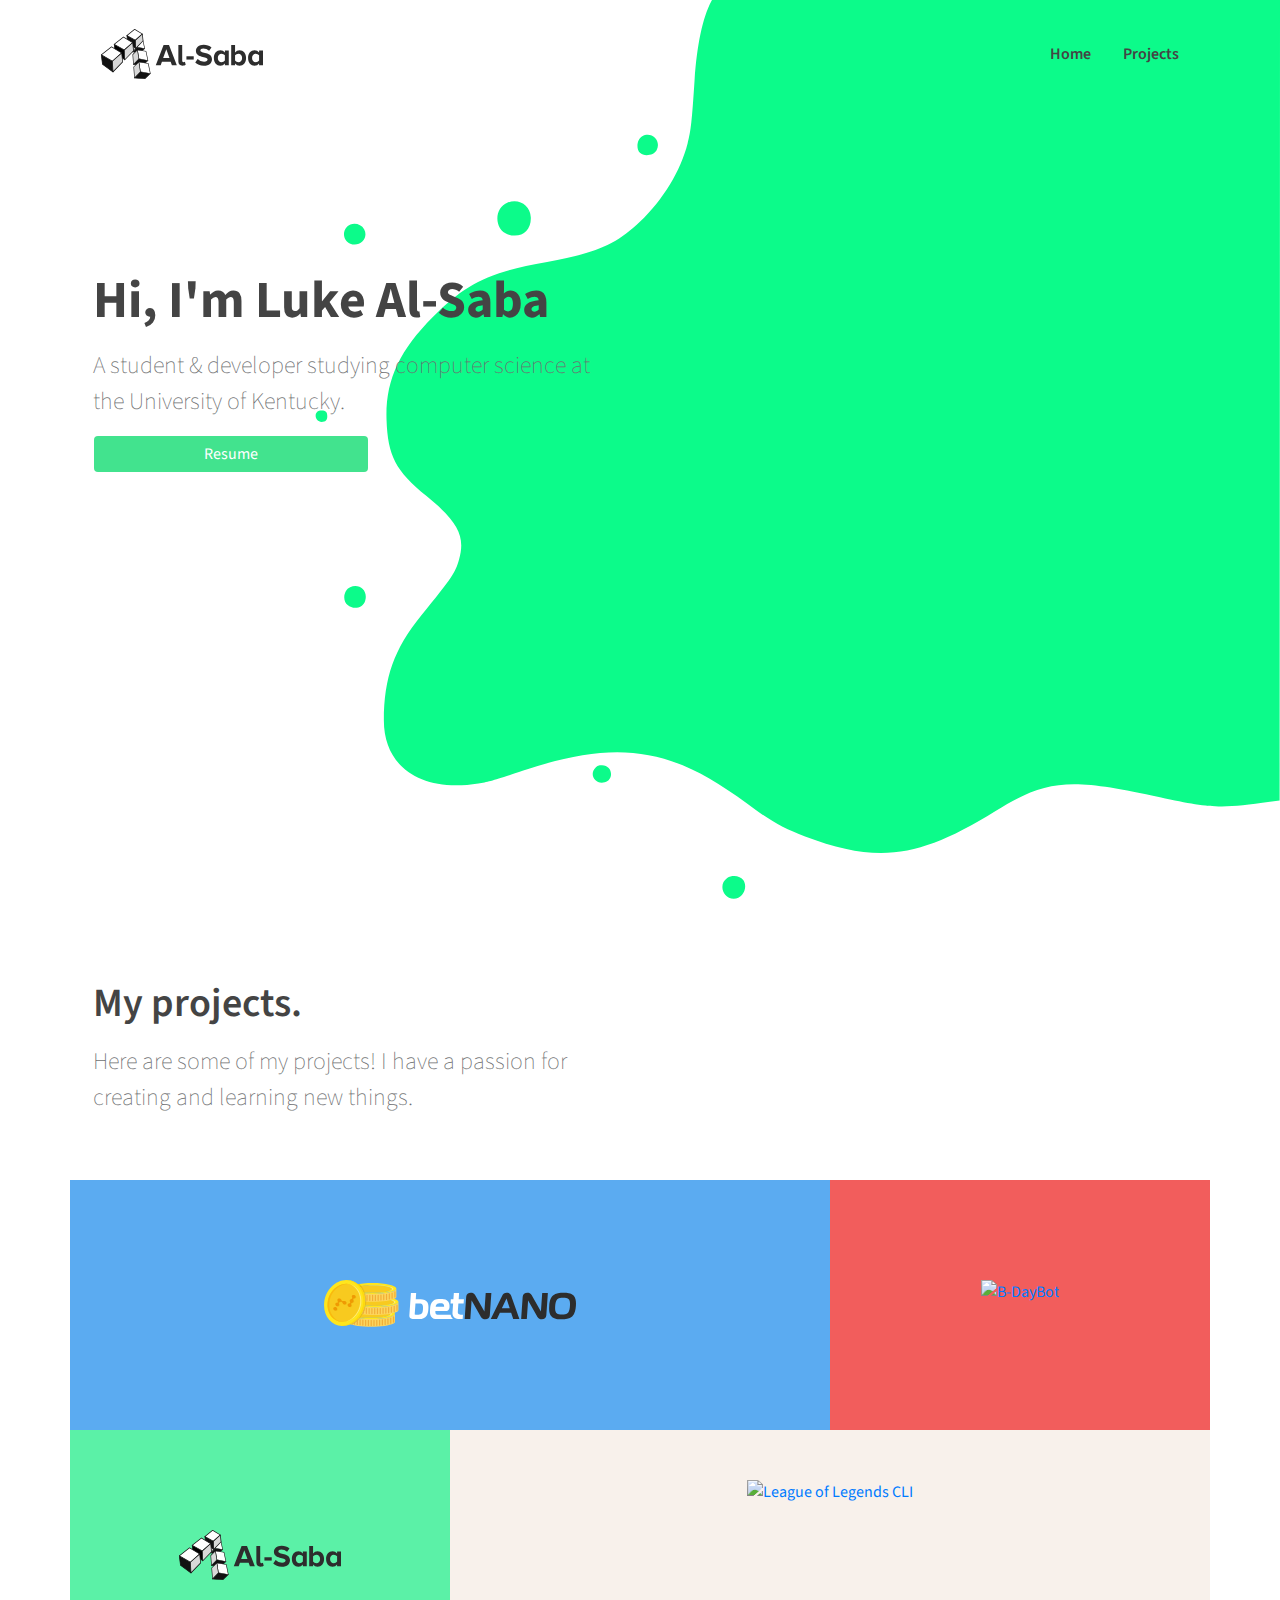
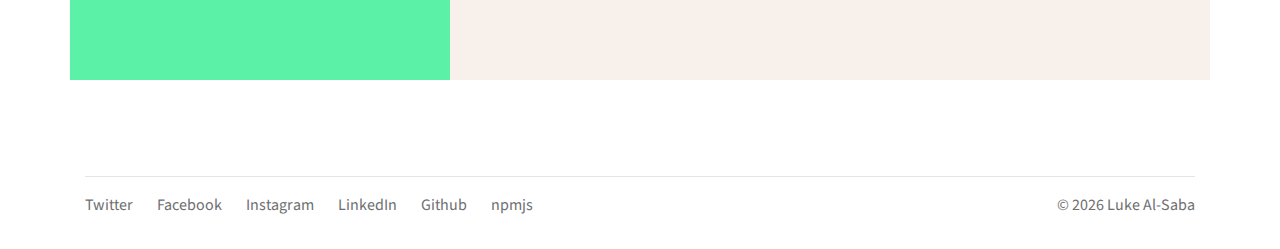
==== commit 9035ee16: "Add leagueoflegends project" ====
--- a/index.min.html
+++ b/index.min.html
@@ -1,138 +1,17 @@
-<!doctype html>
-<html lang="en" prefix="og: http://ogp.me/ns#">
-<head>
-<meta charset="utf-8">
-<title>Luke Al-Saba | Developer Portfolio</title>
-<meta name="viewport" content="width=device-width,initial-scale=1,shrink-to-fit=no">
-<meta name="title" content="Luke Al-Saba | Developer Portfolio">
-<meta name="author" content="Luke Al-Saba">
-<meta name="description" content="Luke Al-Saba is a computer science student/developer at the University of Kentucky.">
-<link rel="stylesheet" href="https://maxcdn.bootstrapcdn.com/bootstrap/4.0.0/css/bootstrap.min.css">
-<link rel="stylesheet" href="https://fonts.googleapis.com/css?family=Source+Sans+Pro">
-<link rel="stylesheet" type="text/css" href="css/style.css">
-<link rel="image_src" href="https://al-saba.com/img/branding/al-saba.png">
-<link rel="apple-touch-icon" sizes="180x180" href="img/branding/icons/apple-touch-icon.png">
-<link rel="icon" type="image/png" sizes="32x32" href="img/branding/icons/favicon-32x32.png">
-<link rel="icon" type="image/png" sizes="16x16" href="img/branding/icons/favicon-16x16.png">
-<link rel="manifest" href="img/branding/icons/site.webmanifest">
-<link rel="mask-icon" href="img/branding/icons/safari-pinned-tab.svg" color="#5bbad5">
-<link rel="shortcut icon" href="img/branding/icons/favicon.ico">
-<meta name="msapplication-TileColor" content="#ffffff">
-<meta name="msapplication-config" content="img/branding/icons/browserconfig.xml">
-<meta name="theme-color" content="#ffffff">
-<script type="application/ld+json">
-{
-        "@context": "http://schema.org/",
-        "@type": "Person",
-        "name": "Luke Al-Saba",
-        "jobTitle": "Developer",
-        "url": "https://al-saba.com/",
-        "image": "https://al-saba.com/img/branding/al-saba.png",
-        "sameAs": [
-            "https://twitter.com/LukeAlSaba/",
-            "https://www.facebook.com/LukeAlSaba/",
-            "https://www.instagram.com/LukeAlSaba/",
-            "https://www.linkedin.com/in/LukeAlSaba/",
-            "https://github.com/LukeAlSaba/",
-            "https://www.npmjs.com/~lukealsaba",
-            "https://al-saba.com/"
-        ]
-    }
-</script>
-<meta property="og:type" content="website">
-<meta property="og:locale" content="en_US">
-<meta property="og:url" content="https://al-saba.com/">
-<meta property="og:site_name" content="Luke Al-Saba">
-<meta property="og:title" content="Luke Al-Saba | Developer Portfolio">
-<meta property="og:description" content="Luke Al-Saba is a computer science student/developer at the University of Kentucky.">
-<meta property="og:image" content="https://al-saba.com/img/branding/al-saba.png">
-<meta property="og:image:type" content="image/png">
-<meta property="og:image:width" content="400">
-<meta property="og:image:height" content="400">
-<meta property="og:image:alt" content="Al-Saba Logo">
-<meta name="twitter:card" content="summary">
-<meta name="twitter:site" content="@LukeAlSaba">
-<meta name="twitter:title" content="Luke Al-Saba | Developer Portfolio">
-<meta name="twitter:description" content="Luke Al-Saba is a computer science student/developer at the University of Kentucky.">
-<meta name="twitter:image" content="https://al-saba.com/img/branding/al-saba.png">
-<meta name="twitter:image:alt" content="Al-Saba Logo">
-<meta itemprop="url" content="https://al-saba.com/">
-<meta itemprop="name" content="Luke Al-Saba">
-<meta itemprop="description" content="Luke Al-Saba is a computer science student/developer at the University of Kentucky.">
-<meta itemprop="image" content="https://al-saba.com/img/branding/al-saba.png">
-<meta itemprop="thumbnailUrl" content="https://al-saba.com/img/branding/al-saba.png">
-<script async src="https://www.googletagmanager.com/gtag/js?id=UA-119254721-1"></script>
-<script>function gtag(){dataLayer.push(arguments)}window.dataLayer=window.dataLayer||[],gtag("js",new Date),gtag("config","UA-119254721-1")</script>
-</head>
-<body>
-<img src="img/branding/al-saba.png" style="position:absolute;width:100%;z-index:-100" alt="image_src">
-<header class="home container" role="banner">
-<nav class="navbar navbar-light navbar-expand-lg py-4" role="navigation">
-<a class="navbar-brand" href="https://al-saba.com/">
-<img src="img/branding/al-saba.svg" alt="Al-Saba Logo">
-</a>
-<div id="navbar-content" class="collapse navbar-collapse">
-<ul class="navbar-nav ml-auto">
-<li class="nav-item" onclick='scroll_to_section(".home")'>Home</li>
-<li class="nav-item" onclick='scroll_to_section(".projects")'>Projects</li>
-</ul>
-</div>
-</nav>
-<div class="row">
-<div class="col-xs-12 col-md-6 pl-2">
-<h1 class="col-12 mb-3">Hi, I'm <span>Luke Al-Saba</span></h1>
-<p class="col-12">A student & developer studying computer science at the University of Kentucky.</p>
-<a href="resume.pdf" target="_blank" rel="noopener"><button class="col-6 ml-3">Resume</button></a>
-</div>
-<img class="background" src="img/illustrations/background.svg" alt="">
-<div id="webgl" class="col-xs-12 col-md-6 p-0"></div>
-</div>
-</header>
-<main class="container">
-<section class="projects">
-<div class="row mt-5 pl-2">
-<h2 class="col-12 mb-3">My projects.</h2>
-<p class="col-xs-12 col-md-8 col-lg-6">Here are some of my projects! I have a passion for creating and learning new things.</p>
-</div>
-<div class="row my-5">
-<a id="betnano" class="col-xs-12 col-md-8 project" href="https://betnano.win/" target="_blank" rel="noopener">
-<div class="row h-100">
-<img src="img/projects/betnano.svg" class="m-auto d-block" title="betNano" alt="betNano">
-</div>
-</a>
-<a id="b-daybot" class="col-xs-12 col-md-4 project" href="https://github.com/LukeAlSaba/B-DayBot" target="_blank" rel="noopener">
-<div class="row h-100">
-<img src="img/projects/b-daybot.svg" class="m-auto d-block" title="B-DayBot" alt="B-DayBot">
-</div>
-</a>
-<a id="al-saba" class="col-xs-12 col-md-4 project" href="https://github.com/LukeAlSaba/al-saba.com" target="_blank" rel="noopener">
-<div class="row h-100">
-<img src="img/branding/al-saba.svg" class="m-auto d-block" title="Al-Saba" alt="Al-Saba">
-</div>
-</a>
-<a id="overwatch-league" class="col-xs-12 col-md-8 project" href="https://github.com/LukeAlSaba/owleague" target="_blank" rel="noopener">
-<div class="row h-100">
-<img src="img/projects/overwatch-league.svg" class="m-auto d-block" title="Overwatch League CLI" alt="Overwatch League CLI">
-</div>
-</a>
-</div>
-</section>
-<hr>
-<footer class="row" role="contentinfo">
-<ul class="col-xs-12 col-md-8">
-<li><a href="https://twitter.com/LukeAlSaba/" target="_blank" rel="noopener">Twitter</a></li>
-<li><a href="https://www.facebook.com/LukeAlSaba/" target="_blank" rel="noopener">Facebook</a></li>
-<li><a href="https://www.instagram.com/LukeAlSaba/" target="_blank" rel="noopener">Instagram</a></li>
-<li><a href="https://www.linkedin.com/in/LukeAlSaba/" target="_blank" rel="noopener">LinkedIn</a></li>
-<li><a href="https://github.com/LukeAlSaba/" target="_blank" rel="noopener">Github</a></li>
-<li><a href="https://www.npmjs.com/~lukealsaba" target="_blank" rel="noopener">npmjs</a></li>
-</ul>
-<div id="copyright" class="col-sm-12 col-md-4 text-md-right"></div>
-</footer>
-</main>
-<script src="https://ajax.googleapis.com/ajax/libs/jquery/3.3.1/jquery.min.js"></script>
-<script type="text/javascript" src="https://cdnjs.cloudflare.com/ajax/libs/three.js/91/three.min.js"></script>
-<script src="js/webgl.min.js"></script>
-<script type="text/javascript">function scroll_to_section(o){$("html").animate({scrollTop:$(o).offset().top},"slow")}$("#copyright").html("&copy "+(new Date).getFullYear()+" Luke Al-Saba")</script>
-</body>
-</html>+<!doctypehtml><html lang=en prefix="og: http://ogp.me/ns#"><meta charset=utf-8><title>Luke Al-Saba | Developer Portfolio</title><meta content="width=device-width,initial-scale=1,shrink-to-fit=no"name=viewport><meta content="Luke Al-Saba | Developer Portfolio"name=title><meta content="Luke Al-Saba"name=author><meta content="Luke Al-Saba is a computer science student/developer at the University of Kentucky."name=description><link href=https://maxcdn.bootstrapcdn.com/bootstrap/4.0.0/css/bootstrap.min.css rel=stylesheet><link href="https://fonts.googleapis.com/css?family=Source+Sans+Pro"rel=stylesheet><link href=css/style.css rel=stylesheet><link href=https://al-saba.com/img/branding/al-saba.png rel=image_src><link href=img/branding/icons/apple-touch-icon.png rel=apple-touch-icon sizes=180x180><link href=img/branding/icons/favicon-32x32.png rel=icon sizes=32x32 type=image/png><link href=img/branding/icons/favicon-16x16.png rel=icon sizes=16x16 type=image/png><link href=img/branding/icons/site.webmanifest rel=manifest><link href=img/branding/icons/safari-pinned-tab.svg rel=mask-icon color=#5bbad5><link href=img/branding/icons/favicon.ico rel="shortcut icon"><meta content=#ffffff name=msapplication-TileColor><meta content=img/branding/icons/browserconfig.xml name=msapplication-config><meta content=#ffffff name=theme-color><script type=application/ld+json>{
+    "@context": "http://schema.org/",
+    "@type": "Person",
+    "name": "Luke Al-Saba",
+    "jobTitle": "Developer",
+    "url": "https://al-saba.com/",
+    "image": "https://al-saba.com/img/branding/al-saba.png",
+    "sameAs": [
+        "https://twitter.com/LukeAlSaba/",
+        "https://www.facebook.com/LukeAlSaba/",
+        "https://www.instagram.com/LukeAlSaba/",
+        "https://www.linkedin.com/in/LukeAlSaba/",
+        "https://github.com/LukeAlSaba/",
+        "https://www.npmjs.com/~lukealsaba",
+        "https://al-saba.com/"
+    ]
+}</script><meta content=website property=og:type><meta content=en_US property=og:locale><meta content=https://al-saba.com/ property=og:url><meta content="Luke Al-Saba"property=og:site_name><meta content="Luke Al-Saba | Developer Portfolio"property=og:title><meta content="Luke Al-Saba is a computer science student/developer at the University of Kentucky."property=og:description><meta content=https://al-saba.com/img/branding/al-saba.png property=og:image><meta content=image/png property=og:image:type><meta content=400 property=og:image:width><meta content=400 property=og:image:height><meta content="Al-Saba Logo"property=og:image:alt><meta content=summary name=twitter:card><meta content=@LukeAlSaba name=twitter:site><meta content="Luke Al-Saba | Developer Portfolio"name=twitter:title><meta content="Luke Al-Saba is a computer science student/developer at the University of Kentucky."name=twitter:description><meta content=https://al-saba.com/img/branding/al-saba.png name=twitter:image><meta content="Al-Saba Logo"name=twitter:image:alt><meta content=https://al-saba.com/ itemprop=url><meta content="Luke Al-Saba"itemprop=name><meta content="Luke Al-Saba is a computer science student/developer at the University of Kentucky."itemprop=description><meta content=https://al-saba.com/img/branding/al-saba.png itemprop=image><meta content=https://al-saba.com/img/branding/al-saba.png itemprop=thumbnailUrl><script src="https://www.googletagmanager.com/gtag/js?id=UA-119254721-1"async></script><script>function gtag(){dataLayer.push(arguments)}window.dataLayer=window.dataLayer||[],gtag("js",new Date),gtag("config","UA-119254721-1")</script><img alt=image_src src=img/branding/al-saba.png style=position:absolute;width:100%;z-index:-100><header class="container home"role=banner><nav class="navbar navbar-expand-lg navbar-light py-4"role=navigation><a href=https://al-saba.com/ class=navbar-brand><img alt="Al-Saba Logo"src=img/branding/al-saba.svg></a><div class="collapse navbar-collapse"id=navbar-content><ul class="ml-auto navbar-nav"><li class=nav-item onclick='scroll_to_section(".home")'>Home<li class=nav-item onclick='scroll_to_section(".projects")'>Projects</ul></div></nav><div class=row><div class="col-xs-12 col-md-6 pl-2"><h1 class="col-12 mb-3">Hi, I'm <span>Luke Al-Saba</span></h1><p class=col-12>A student & developer studying computer science at the University of Kentucky.</p><a href=resume.pdf rel=noopener target=_blank><button class="col-6 ml-3">Resume</button></a></div><img alt=""src=img/illustrations/background.svg class=background><div class="col-xs-12 col-md-6 p-0"id=webgl></div></div></header><main class=container><section class=projects><div class="row mt-5 pl-2"><h2 class="col-12 mb-3">My projects.</h2><p class="col-xs-12 col-md-8 col-lg-6">Here are some of my projects! I have a passion for creating and learning new things.</div><div class="row my-5"><a href=https://betnano.win/ rel=noopener target=_blank class="col-xs-12 col-md-8 project"id=betnano><div class="row h-100"><img alt=betNano src=img/projects/betnano.svg class="d-block m-auto"title=betNano></div></a><a href=https://github.com/LukeAlSaba/B-DayBot rel=noopener target=_blank class="col-xs-12 project col-md-4"id=b-daybot><div class="row h-100"><img alt=B-DayBot src=img/projects/b-daybot.svg class="d-block m-auto"title=B-DayBot></div></a><a href=https://github.com/LukeAlSaba/al-saba.com rel=noopener target=_blank class="col-xs-12 project col-md-4"id=al-saba><div class="row h-100"><img alt=Al-Saba src=img/branding/al-saba.svg class="d-block m-auto"title=Al-Saba></div></a><a href=https://github.com/LukeAlSaba/leagueoflegends rel=noopener target=_blank class="col-xs-12 col-md-8 project"id=leagueoflegends><div class="row h-100"><img alt="League of Legends CLI"src=img/projects/leagueoflegends.svg class="d-block m-auto"title="League of Legends CLI"></div></a></div></section><hr><footer class=row role=contentinfo><ul class="col-xs-12 col-md-8"><li><a href=https://twitter.com/LukeAlSaba/ rel=noopener target=_blank>Twitter</a><li><a href=https://www.facebook.com/LukeAlSaba/ rel=noopener target=_blank>Facebook</a><li><a href=https://www.instagram.com/LukeAlSaba/ rel=noopener target=_blank>Instagram</a><li><a href=https://www.linkedin.com/in/LukeAlSaba/ rel=noopener target=_blank>LinkedIn</a><li><a href=https://github.com/LukeAlSaba/ rel=noopener target=_blank>Github</a><li><a href=https://www.npmjs.com/~lukealsaba rel=noopener target=_blank>npmjs</a></ul><div class="col-md-4 col-sm-12 text-md-right"id=copyright></div></footer></main><script src=https://ajax.googleapis.com/ajax/libs/jquery/3.3.1/jquery.min.js></script><script src=https://cdnjs.cloudflare.com/ajax/libs/three.js/91/three.min.js></script><script src=js/webgl.min.js></script><script>function scroll_to_section(o){$("html").animate({scrollTop:$(o).offset().top},"slow")}$("#copyright").html("&copy "+(new Date).getFullYear()+" Luke Al-Saba")</script>
